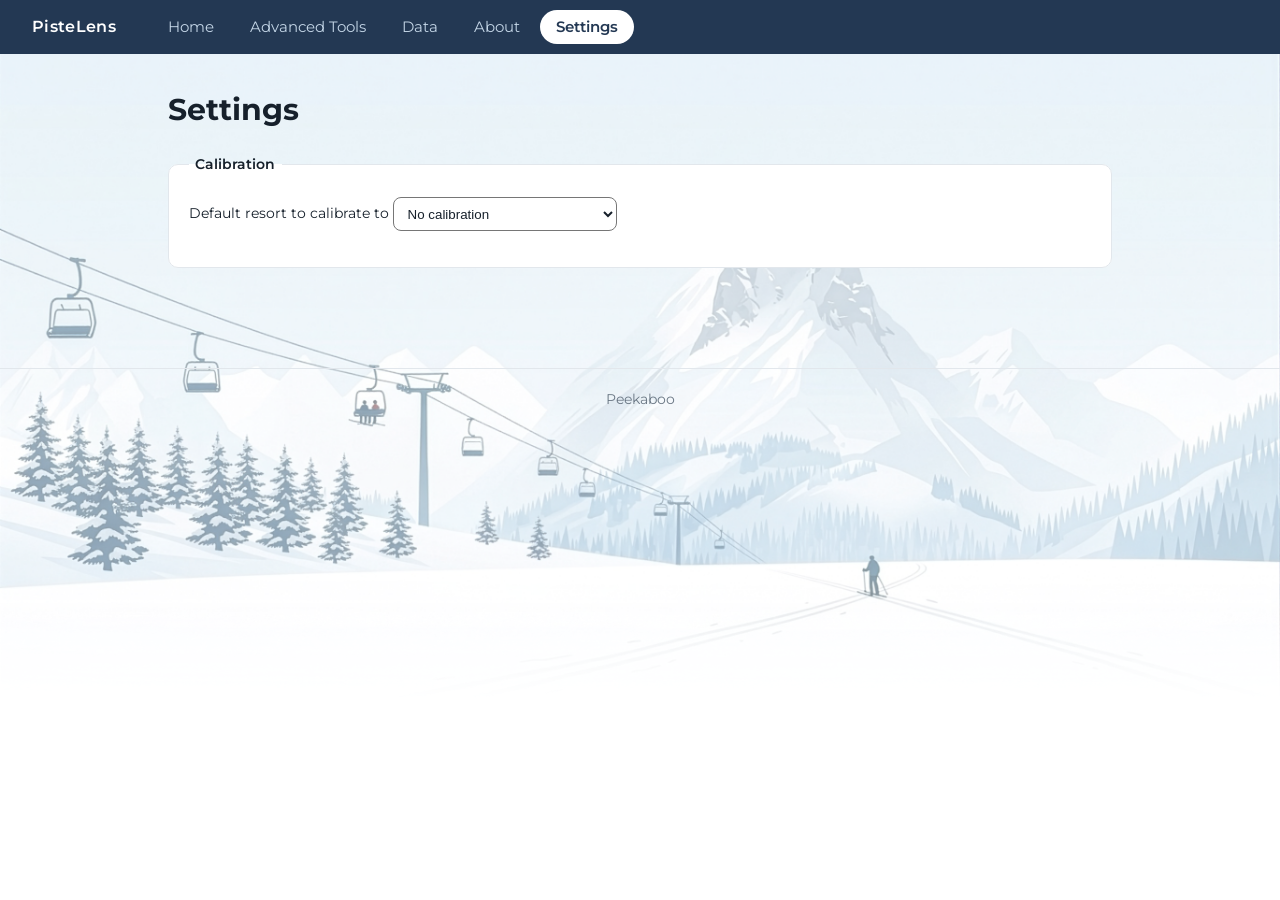
==== frontend/settings.html @ 5957b3d3 "Add existing frontend and data" ====
<!DOCTYPE html>
<html lang="en">
<head>
    <meta charset="utf-8">
    <title>PisteLens | Settings</title>
    <link rel="stylesheet" href="style.css">
</head>


<body>

<nav>
    <span class="brand">PisteLens</span>
    <a href="index.html">Home</a>
    <a href="tools.html">Advanced Tools</a>
    <a href="data.html">Data</a>
    <a href="about.html">About</a>
    <a class="active" href="settings.html">Settings</a>
</nav>

<main>
    <h1>Settings</h1>

    <fieldset>
        <legend>Calibration</legend>
        <label>Default resort to calibrate to
            <select id="ref"><option value="">No calibration</option></select>
        </label>
        <p class="softenifyes" id="msg"></p>
    </fieldset>
</main>

<footer>
    Peekaboo
</footer>

<script src="settings.js"></script>

</body>
</html>
---- frontend/style.css ----
/* A LOT OF THE CSS USED WAS COPIED DIRECTLY FROM MY YEAR 9 PROJECT TO SAVE TIME */

@import url('https://fonts.googleapis.com/css2?family=Montserrat:ital,wght@0,100..900;1,100..900&display=swap');
@import url('https://fonts.googleapis.com/css2?family=Happy+Monkey&display=swap');

:root {
    --main: #16202b;
    --softenifyes: #6b7885;
    --line: #e2e7ec;
    --bg: url("bgyes.png");
    --thingy: #ffffff;
    --brand: #233853;
    --accent: #2f7fd1;
    --radius: 10px;
}

* {
    box-sizing: border-box;
}

.isaac {
    text-decoration: none;
    color: #000000;
}

body {
    font-family: "Montserrat", sans-serif;
    line-height: 1.55;
    color: var(--main);
    background: var(--bg);
    background-size: 100% auto;
    background-repeat: no-repeat;
    margin: 0;
}

nav {
    display: flex;
    align-items: center;
    gap: 0.25rem;
    flex-wrap: wrap;
    background: var(--brand);
    padding: 0.6rem 2rem;
}

nav .brand {
    color: #ffffff;
    font-weight: 600;
    letter-spacing: 0.02rem;
    margin-right: 2rem;
}

nav a {
    color: #c3d5e6;
    text-decoration: none;
    padding: 0.35rem 1rem;
    border-radius: 999px;
    font-size: 0.95rem;
}

nav a.hover {
    color: #ffffff;
    background-color: rgba(255, 255, 255, 0.1);
}

nav a.active {
    color: var(--brand);
    background: #ffffff;
    font-weight: 600;
}


main {
    max-width: 62rem;
    margin: 0 auto;
    padding: 2rem 1.5rem 3rem;
}

h1 {
    margin-top: 0;
    font-size: 1.9rem;
}

h2 {
    font-size: 1.2rem;
    margin-top: 2rem;
}

.underneath_thing {
    color: var(--softenifyes);
    font-size: 1.05rem;
    max-width: 46rem;
}

.hero {
    text-align: center;
    margin-bottom: 1.5rem;
}

.hero h1 {
    font-size: 2.2rem;
}

.hero .underneath_thing {
    margin-left: auto;
    margin-right: auto;
}

.card {
    background: var(--thingy);
    border: 1px solid var(--line);
    border-radius: var(--radius);
    padding: 1.25rem;
    margin-bottom: 1.25rem;
}

.searchbar {
    display: flex;
    align-items: center;
    gap: 0.5rem;
    background: var(--thingy);
    border: 1px solid var(--line);
    border-radius: 999px;
    padding: 0.35rem 0.35rem 0.35rem 1.1rem;
    max-width: 40rem;
    margin: 0 auto;
}

.searchbar:focus-within {
    border-color: var(--accent);
}

.searchbar input[type="search"] {
    flex: 1;
    border: none;
    outline: none;
    background: none;
    padding: 0.5rem 0;
    min-width: 0;
}

button {
    cursor: pointer;
    border-radius: 999px;
    border: 1px solid var(--line);
    background: #ffffff;
    color: var(--main);
    padding: 0.45rem 1rem;
}

button:hover {
    border-color: var(--accent);
    color: var(--accent);
}

button.primary {
    background: var(--accent);
    border-color: var(--accent);
    color: #ffffff;
}

button.primary:hover {
    background: #2a6fb8;
    color: #ffffff;
}

.filters {
    max-width: 40rem;
    margin: 0.75rem auto 0;
}

.filtergrid {
    display: flex;
    flex-wrap: wrap;
    gap: 1rem;
}

.filtergrid label {
    margin-top: 0;
    font-size: 0.85rem;
    color: var(--softenifyes);
}

.filtergrid input {
    display: block;
    min-width: 0;
    width: 9rem;
}
.filtergrid select {
    display: block;
    min-width: 0;
    width: 9rem;
}

.range {
    display: flex;
    align-items: center;
    gap: 0.4rem;
}

.range input {
    width: 4.5rem;
}

label {
    display: block;
    margin-top: 0.85rem;
    font-size: 0.9rem;
}

input {
    padding: 0.45rem 0.6rem;
    border: 1px solid ar(--line);
    border-radius: 8px;
    background: #ffffff;
    color: var(--main);
    min-width: 14rem;
}
select {
    padding: 0.45rem 0.6rem;
    border: 1px solid ar(--line);
    border-radius: 8px;
    background: #ffffff;
    color: var(--main);
    min-width: 14rem;
}


input:focus {
    outline: 2px solid rgba(67, 130, 210, 0.35);
    border-color: var(--accent);
}

fieldset {
    border: 1px solid var(--line);
    border-radius: var(--radius);
    background: var(--thingy);
    margin: 0 0 1.25rem;
    padding: 0.5rem 1.25rem 1.25rem;
}

legend {
    font-weight: 600;
    font-size: 0.9rem;
    padding: 0 0.4rem;
}

.tableee {
    overflow-x: auto;
    background: var(--thingy);
    border: 1px solid var(--line);
    border-radius: var(--radius);
}

table {
    border-collapse: collapse;
    width: 100%;
    font-size: 0.95rem;
}

th {
    padding: 0.6rem 0.8rem;
    text-align: left;
    border-bottom: 1px solid var(--line);
    background: #f0f4f8;
    font-size: 0.8rem;
    text-transform: uppercase;
    color: var(--softenifyes);
}
td {
    padding: 0.6rem 0.8rem;
    text-align: left;
    border-bottom: 1px solid var(--line);
}

/* i searched up how to do the following using Google Gemini */
tdbody tr:last-child td {
    border-bottom: none;
}
tdbody tr:hover td {
    background: #f9fbfd;
}
/* up until here */


.diff {
    display: inline-block;
    padding: 0.1rem 0.55rem;
    border-radius: 999px;
    font-size: 0.8rem;
    background: #eef2f6;
    color: var(--softenifyes);
}

.diff.novice, .diff.easy { background: #e4f1e6; color: #2c6b3b; }
.diff.intermediate { background: #e3eefa; color: #1f5c96; }
.diff.advanced, .diff.expert { background: #fdeaea; color: #a33232; }
.diff.extreme { background: #2b2b2b; color: #fff; }


.softenifyes {
    color: var(--softenifyes);
}
.count{
    color: var(--softenifyes);
    font-size: 1rem;
    margin: 1.25rem 0 0.5rem;
}

footer {
    border-top: 1px solid var(--line);
    margin-top: 2rem;
    padding: 1.25rem 1.5rem;
    color: var(--softenifyes);
    font-size: 0.85rem;
    text-align: center;
}
.back {
  color: var(--muted);
  text-decoration: none;
  font-size: 0.9rem;
}

.back:hover {
  color: var(--accent);
}

.gg {
  display: flex;
  flex-wrap: wrap;
  gap: 1.25rem;
}

.gg .card {
  flex: 1 1 16rem;
  margin-bottom: 0;
}

.gg select {
  min-width: 0;
  width: 100%;
}

.gl {
  font-size: 0.8rem;
  text-transform: uppercase;
  letter-spacing: 0.04em;
  color: var(--muted);
}

.gv {
  font-size: 2.6rem;
  font-weight: 700;
  line-height: 1.2;
  margin: 0.25rem 0;
}

.map {
  height: 24rem;
  border: 1px solid var(--line);
  border-radius: var(--radius);
}
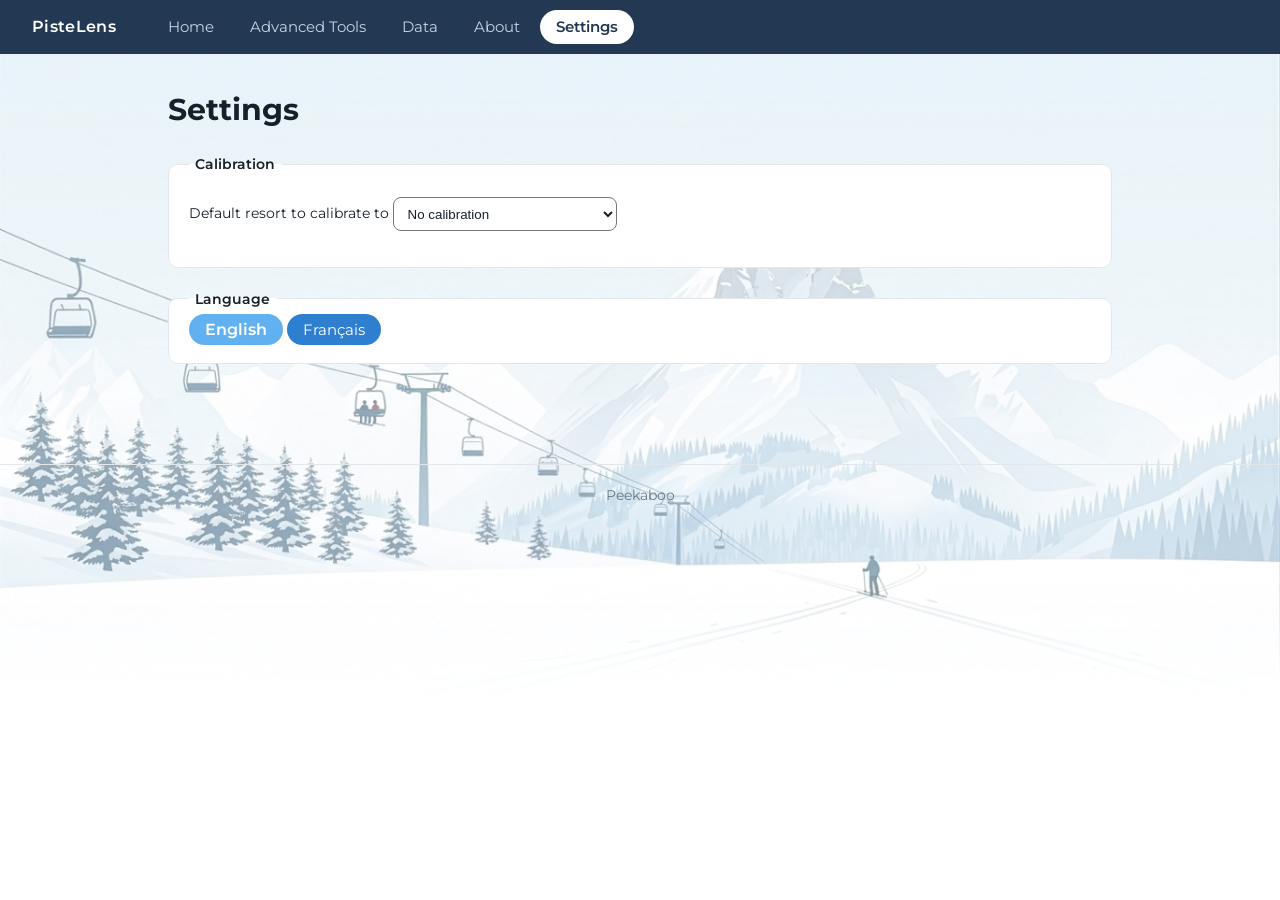
==== commit 4ef0c0ba: "Update Settings Page for Language Switch" ====
--- a/frontend/settings.html
+++ b/frontend/settings.html
@@ -28,6 +28,12 @@
         </label>
         <p class="softenifyes" id="msg"></p>
     </fieldset>
+
+    <fieldset>
+        <legend>Language</legend>
+        <a href="index.html" class="yesactive">English</a>
+        <a href="index-fr.html" class="yes">Français</a>
+    </fieldset>
 </main>
 
 <footer>
@@ -38,4 +44,3 @@
 
 </body>
 </html>
-
--- a/frontend/style.css
+++ b/frontend/style.css
@@ -68,6 +68,29 @@
     font-weight: 600;
 }
 
+.yes {
+    width: 10rem;
+    align-items: center;
+    gap: 0.25rem;
+    background: var(--accent);
+    color: #ffffff;
+    text-decoration: none;
+    padding: 0.35rem 1rem;
+    border-radius: 999px;
+    font-size: 0.95rem;
+}
+
+.yesactive {
+    width: 10rem;
+    align-items: center;
+    gap: 0.25rem;
+    background: #61b0f0;
+    padding: 0.35rem 1rem;
+    color: #ffffff;
+    font-weight: 600;
+    text-decoration: none;
+    border-radius: 999px;
+}
 
 main {
     max-width: 62rem;
@@ -359,4 +382,3 @@
   border: 1px solid var(--line);
   border-radius: var(--radius);
 }
-
